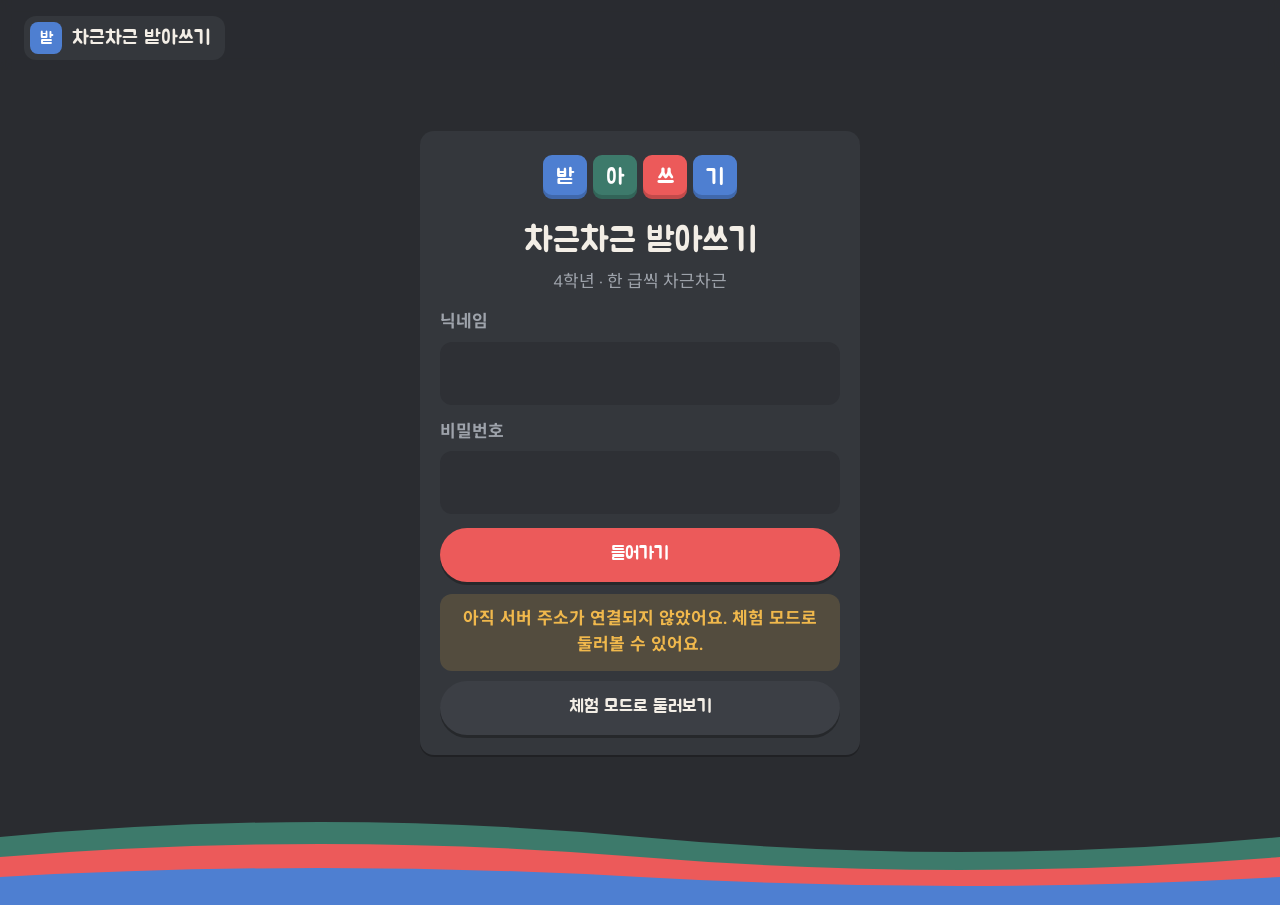
==== index.html @ 878aeb7f "Add files via upload" ====
<!doctype html>
<html lang="ko">
<head>
<meta charset="utf-8">
<meta name="viewport" content="width=device-width, initial-scale=1, viewport-fit=cover">
<meta name="theme-color" content="#2a2c30">
<title>차근차근 받아쓰기</title>
<link rel="preconnect" href="https://fonts.googleapis.com">
<link rel="preconnect" href="https://fonts.gstatic.com" crossorigin>
<link href="https://fonts.googleapis.com/css2?family=Jua&family=Nunito:wght@600;700;800&family=Noto+Sans+KR:wght@400;700;800&display=swap" rel="stylesheet">
<link rel="stylesheet" href="css/style.css">
</head>
<body>
<header class="topbar">
  <div class="brand" id="brand"><span class="seal">받</span>차근차근 받아쓰기</div>
  <div class="spacer"></div>
  <div class="me" id="me"></div>
</header>
<div class="waves" aria-hidden="true"><svg class="w1" viewBox="0 0 2400 120" preserveAspectRatio="none" aria-hidden="true"><path fill="#3d7a6b" d="M0 52 Q 300 22 600 52 T 1200 52 Q 1500 22 1800 52 T 2400 52 V120 H0 Z"/></svg><svg class="w2" viewBox="0 0 2400 120" preserveAspectRatio="none" aria-hidden="true"><path fill="#ec5a5a" d="M0 72 Q 300 46 600 72 T 1200 72 Q 1500 46 1800 72 T 2400 72 V120 H0 Z"/></svg><svg class="w3" viewBox="0 0 2400 120" preserveAspectRatio="none" aria-hidden="true"><path fill="#4e7fd1" d="M0 92 Q 300 74 600 92 T 1200 92 Q 1500 74 1800 92 T 2400 92 V120 H0 Z"/></svg></div>
<main id="main"><div class="spinner"></div></main>
<script>document.write('<script src="config.js?v=' + Date.now() + '"><\/script>');</script>
<script src="data/sentences.js"></script>
<script src="js/hangul.js"></script>
<script src="js/api.js"></script>
<script src="js/student.js"></script>
</body>
</html>
---- css/style.css ----
/* 차근차근 받아쓰기 — 어두운 퍼즐판 + 빨강·초록·파랑 타일 */
:root{
  --bg:#2a2c30; --bg2:#232428; --card:#34373c; --card2:#3c3f45; --cell:#2e3035; --cell-line:#44474e;
  --ink:#f3eee6; --muted:#9ea3ab; --line:#464950;
  --red:#ec5a5a; --green:#3d7a6b; --blue:#4e7fd1; --yellow:#f0b84c; --purple:#9a7fe0; --teal:#3fa6a0; --gray:#8b9098;
  --seal:var(--red); --seal-ink:#fff; --indigo:var(--blue); --indigo-soft:rgba(78,127,209,.18);
  --ok:#5fc39a; --ok-soft:rgba(61,122,107,.35); --bad:#ff7b7b; --bad-soft:rgba(236,90,90,.18); --warn:#f0b84c; --warn-soft:rgba(240,184,76,.16);
  --paper2:#2e3035;
  --t-sound:var(--red); --t-batchim:var(--blue); --t-vowel:var(--purple); --t-space:#57b08f; --t-punct:var(--gray); --t-word:var(--yellow); --t-change:var(--teal);
  --radius:14px;
  --shadow:0 2px 0 rgba(0,0,0,.25);
}
*{box-sizing:border-box;-webkit-tap-highlight-color:transparent}
html{background:var(--bg2)}
body{margin:0;color:var(--ink);font-family:"Nunito","Noto Sans KR","Apple SD Gothic Neo","Malgun Gothic",sans-serif;font-size:17px;line-height:1.55;-webkit-text-size-adjust:100%;
  background:var(--bg);min-height:100vh;position:relative;overflow-x:hidden}
/* 아래 물결 */
.waves{position:absolute;left:0;right:0;bottom:0;height:120px;pointer-events:none;z-index:0;overflow:hidden}
.waves svg{position:absolute;bottom:0;left:0;width:200%;height:100%}
.waves .w1{animation:drift 18s linear infinite}
.waves .w2{animation:drift 26s linear infinite reverse}
.waves .w3{animation:drift 34s linear infinite}
@keyframes drift{from{transform:translateX(0)}to{transform:translateX(-50%)}}
@media (prefers-reduced-motion:reduce){.waves svg{animation:none!important}}
h1,h2,h3,.brand,.jua{font-family:"Jua","Nunito","Noto Sans KR",sans-serif;font-weight:400;letter-spacing:0}
button{font:inherit;cursor:pointer;touch-action:manipulation;color:inherit}
input,textarea,select{font:inherit}
.hidden{display:none!important}
a{color:var(--ink)}

/* 상단 */
.topbar{position:sticky;top:0;z-index:20;display:flex;align-items:center;gap:12px;padding:16px 24px 10px;background:rgba(42,44,48,.94);backdrop-filter:blur(6px)}
.brand{font-size:1.25rem;display:flex;align-items:center;gap:10px;cursor:pointer;background:var(--card);border-radius:12px;padding:6px 14px 6px 6px}
.seal{display:inline-grid;place-items:center;width:32px;height:32px;border-radius:8px;background:var(--blue);color:#fff;font-size:1rem;font-family:"Jua",sans-serif}
.topbar .spacer{flex:1}
.me{display:flex;align-items:center;gap:8px;font-size:.95rem;flex-wrap:wrap;justify-content:flex-end}
.rank{display:inline-flex;align-items:center;gap:8px;background:var(--card);border-radius:12px;padding:6px 12px 6px 6px;font-weight:700}
.rank .dot{width:26px;height:26px;border-radius:7px;display:grid;place-items:center;background:var(--green);color:#fff;font-size:.8rem;font-family:"Jua",sans-serif}
.pts{font-variant-numeric:tabular-nums;color:#fff;font-family:"Jua",sans-serif;font-size:1.1rem;background:var(--red);border-radius:10px;padding:4px 10px}
.linkbtn{background:var(--card);border:0;color:var(--muted);padding:8px 12px;border-radius:10px;text-decoration:none;font-size:.9rem}
.pending{font-size:.8rem;color:var(--bg);background:var(--yellow);border-radius:8px;padding:3px 10px;font-weight:700}

main{position:relative;z-index:1;max-width:1040px;margin:0 auto;padding:16px 24px 150px}
.screen-title{display:flex;align-items:center;gap:12px;margin:4px 0 16px}
.screen-title h1{margin:0;font-size:1.7rem}
.back{background:var(--card);border:0;border-radius:12px;min-width:48px;height:48px;font-size:1.2rem;color:var(--ink)}
.sub{color:var(--muted);margin:-8px 0 16px}

/* 카드 */
.card{background:var(--card);border-radius:var(--radius);padding:20px;box-shadow:var(--shadow)}
.grid{display:grid;gap:14px}
.g2{grid-template-columns:repeat(2,minmax(0,1fr))}
.g3{grid-template-columns:repeat(3,minmax(0,1fr))}
.g4{grid-template-columns:repeat(4,minmax(0,1fr))}
@media (max-width:820px){.g4{grid-template-columns:repeat(2,minmax(0,1fr))}.g3{grid-template-columns:repeat(2,minmax(0,1fr))}}
@media (max-width:520px){.g2,.g3,.g4{grid-template-columns:1fr}}

/* 버튼 — 알약 모양 */
.btn{border:0;border-radius:999px;padding:12px 26px;min-height:54px;font-size:1.12rem;font-family:"Jua",sans-serif;background:var(--red);color:#fff;box-shadow:0 3px 0 rgba(0,0,0,.28)}
.btn:active{transform:translateY(2px);box-shadow:0 1px 0 rgba(0,0,0,.28)}
.btn.indigo{background:var(--blue)}
.btn.ghost{background:var(--card2);color:var(--ink)}
.btn.small{min-height:42px;padding:6px 16px;font-size:1rem}
.btn:disabled{opacity:.4}
.row{display:flex;gap:10px;flex-wrap:wrap;align-items:center}
.row.end{justify-content:flex-end}
.row.center{justify-content:center}

/* 로그인 */
.login{max-width:440px;margin:5vh auto 0;text-align:center}
.logo-tiles{display:grid;grid-template-columns:repeat(3,44px);gap:6px;justify-content:center;margin:4px auto 16px}
.logo-tiles i{width:44px;height:44px;border-radius:9px;display:grid;place-items:center;font-style:normal;font-family:"Jua",sans-serif;font-size:1.4rem;color:#fff;box-shadow:inset 0 -4px 0 rgba(0,0,0,.18)}
.logo-tiles i.x{background:var(--cell);color:#8fb0ea;box-shadow:none}
.login h1{font-size:2.1rem;margin:0 0 2px}
.field{display:block;text-align:left;margin:14px 0}
.field span{display:block;font-weight:700;margin-bottom:6px;color:var(--muted)}
.field input,.textin{width:100%;padding:14px 16px;font-size:1.25rem;border:2px solid transparent;border-radius:12px;background:var(--cell);color:var(--ink)}
.field input:focus,.textin:focus{outline:none;border-color:var(--blue)}
.textin::placeholder,.field input::placeholder{color:#6f747c}
.msg{margin-top:12px;padding:12px 14px;border-radius:12px;font-weight:700}
.msg.bad{background:var(--bad-soft);color:var(--bad)}
.msg.ok{background:var(--ok-soft);color:var(--ok)}
.msg.warn{background:var(--warn-soft);color:var(--warn)}

/* 홈 */
.hello{display:flex;gap:18px;align-items:center;flex-wrap:wrap}
.rankbig{width:76px;height:76px;border-radius:14px;background:var(--green);color:#fff;display:grid;place-items:center;font-family:"Jua",sans-serif;font-size:1.25rem;text-align:center;line-height:1.15;padding:6px;box-shadow:inset 0 -5px 0 rgba(0,0,0,.18)}
.progress{height:14px;background:var(--cell);border-radius:999px;overflow:hidden;margin-top:10px}
.progress>i{display:block;height:100%;background:linear-gradient(90deg,var(--blue),var(--green),var(--red));border-radius:999px}
.tabs{display:inline-flex;background:var(--card);border-radius:12px;padding:4px;gap:4px;margin:18px 0 12px;flex-wrap:wrap}
.tabs button{border:0;background:transparent;border-radius:9px;padding:10px 18px;font-family:"Jua",sans-serif;font-size:1.05rem;color:var(--muted);min-height:46px}
.tabs button.on{background:var(--blue);color:#fff}
.lvcard{text-align:left;border:0;background:var(--card);border-radius:var(--radius);padding:16px;box-shadow:var(--shadow);min-height:124px;display:flex;flex-direction:column;gap:6px;position:relative;color:var(--ink)}
.lvcard:active{transform:translateY(2px)}
.lvcard .nm{font-family:"Jua",sans-serif;font-size:1.45rem}
.lvcard .stamps{display:flex;gap:5px;margin-top:auto}
.stamp{width:22px;height:22px;border-radius:6px;background:var(--cell);border:1px solid var(--cell-line);display:block}
.stamp.on{border-color:transparent}
.stamp.on:nth-child(3n+1){background:var(--blue)} .stamp.on:nth-child(3n+2){background:var(--green)} .stamp.on:nth-child(3n){background:var(--red)}
.lvcard .best{position:absolute;right:14px;top:14px;font-size:.85rem;color:var(--muted)}
.lvcard .best b{color:#fff;background:var(--red);border-radius:7px;padding:1px 7px;font-family:"Jua",sans-serif;font-weight:400;font-size:1rem}
.side{display:flex;flex-direction:column;align-items:flex-start;gap:4px;text-align:left;border:0;background:var(--card);border-radius:var(--radius);padding:16px;box-shadow:var(--shadow);color:var(--ink)}
.side .ic{width:40px;height:40px;border-radius:10px;display:grid;place-items:center;font-size:1.2rem}
.side:nth-child(3n+1) .ic{background:var(--red)} .side:nth-child(3n+2) .ic{background:var(--green)} .side:nth-child(3n) .ic{background:var(--blue)}
.side b{font-size:1.15rem;font-family:"Jua",sans-serif;font-weight:400}
.side small{color:var(--muted)}

/* 급수 화면 */
.acts .act{display:flex;gap:14px;align-items:center;text-align:left;border:0;background:var(--card);border-radius:var(--radius);padding:14px 16px;box-shadow:var(--shadow);min-height:86px;color:var(--ink)}
.act .n{flex:none;width:48px;height:48px;border-radius:10px;background:var(--cell);border:1px solid var(--cell-line);color:var(--muted);display:grid;place-items:center;font-family:"Jua",sans-serif;font-size:1.4rem}
.act.done .n{border-color:transparent;color:#fff}
.acts .act:nth-child(3n+1).done .n{background:var(--blue)} .acts .act:nth-child(3n+2).done .n{background:var(--green)} .acts .act:nth-child(3n).done .n{background:var(--red)}
.act .t{font-family:"Jua",sans-serif;font-size:1.2rem}
.act .d{color:var(--muted);font-size:.9rem}
.act.test{box-shadow:inset 0 0 0 2px var(--red)}
.slist{margin:0;padding:0;list-style:none}
.slist li{display:flex;gap:10px;align-items:center;padding:9px 2px;border-bottom:1px solid var(--line)}
.slist li:last-child{border-bottom:0}
.slist .no{flex:none;width:30px;height:30px;border-radius:8px;background:var(--cell);display:grid;place-items:center;color:var(--muted);font-family:"Jua",sans-serif}
.slist .tx{flex:1;font-size:1.08rem}
.play{border:0;background:var(--blue);color:#fff;border-radius:999px;min-width:48px;height:44px;font-size:1.05rem;padding:0 14px;font-weight:800}

/* 활동 공통 */
.stage{max-width:880px;margin:0 auto}
.stepbar{display:flex;align-items:center;gap:12px;margin-bottom:14px}
.stepbar .bar{flex:1;height:12px;background:var(--card);border-radius:999px;overflow:hidden}
.stepbar .bar i{display:block;height:100%;background:var(--blue);border-radius:999px}
.stepbar .cnt{font-variant-numeric:tabular-nums;font-family:"Jua",sans-serif;font-size:1.1rem;background:var(--card);border-radius:10px;padding:4px 12px}
.q{font-size:1.02rem;color:var(--muted);margin:0 0 10px;font-weight:700}
.sentence{font-size:2rem;line-height:1.95;font-weight:800;word-break:keep-all;letter-spacing:.02em;margin:6px 0}
.sentence.mid{font-size:1.7rem}
.soundline{font-size:1.2rem;color:var(--t-sound);margin-top:-4px;font-weight:700}
.soundline::before{content:'소리 ▸ ';color:var(--muted);font-size:.95rem}
.hl{border-radius:8px;padding:0 4px;cursor:pointer;border-bottom:4px solid;background:rgba(255,255,255,.06)}
.hl.on{background:rgba(255,255,255,.18)}
.ty-sound{border-color:var(--t-sound)} .ty-batchim{border-color:var(--t-batchim)} .ty-vowel{border-color:var(--t-vowel)}
.ty-space{border-color:var(--t-space)} .ty-punct{border-color:var(--t-punct)} .ty-word{border-color:var(--t-word)} .ty-change{border-color:var(--t-change)}
.chip{display:inline-flex;align-items:center;gap:6px;font-size:.85rem;font-weight:800;border-radius:8px;padding:3px 10px;background:var(--cell);color:var(--ink)}
.chip::before{content:'';width:10px;height:10px;border-radius:3px;background:currentColor}
.chip.ty-sound{color:var(--t-sound)} .chip.ty-batchim{color:var(--t-batchim)} .chip.ty-vowel{color:var(--t-vowel)} .chip.ty-space{color:var(--t-space)}
.chip.ty-punct{color:var(--t-punct)} .chip.ty-word{color:var(--t-word)} .chip.ty-change{color:var(--t-change)}
.tip{background:var(--cell);border-radius:12px;padding:14px 16px;margin-top:12px}
.tip .tg{font-size:1.4rem;font-family:"Jua",sans-serif}
.tip .snd{color:var(--t-sound);font-weight:800}
.tip .wr{color:var(--bad);text-decoration:line-through;margin-right:8px}
.toggle{display:inline-flex;align-items:center;gap:8px;font-weight:700;color:var(--muted);user-select:none}
.toggle input{width:22px;height:22px;accent-color:var(--blue)}

/* 쓰기 칸 — 퍼즐판 */
.write{margin-top:14px}
.grid10{display:flex;flex-wrap:wrap;gap:4px;margin:10px 0 4px;max-width:100%}
.gcell{width:40px;height:42px;border-radius:7px;background:var(--cell);border:1px solid var(--cell-line);display:grid;place-items:center;font-size:1.3rem;font-weight:800}
.gcell:not(:empty){background:var(--blue);border-color:var(--blue);color:#fff}
.gcell.p:not(:empty){background:var(--green);border-color:var(--green)}
.hidden-sentence{filter:blur(10px);user-select:none;pointer-events:none;opacity:.7}
.fb{margin-top:14px;border-radius:12px;padding:14px 16px}
.fb.ok{background:var(--ok-soft);color:#d9f4e8}
.fb.bad{background:var(--bad-soft);color:#ffe1e1}
.fb h3{margin:0 0 6px;font-size:1.35rem}
.fb.ok h3{color:var(--ok)} .fb.bad h3{color:var(--bad)}
.fb ul{margin:6px 0 0;padding-left:1.2em}
.fb li{margin:4px 0}
.answerline{font-size:1.5rem;margin:6px 0 8px;letter-spacing:.03em;font-weight:800}
.answerline .bad{color:#fff;background:var(--red);border-radius:6px;padding:0 3px}
.answerline .need{position:relative}
.answerline .need::before{content:'∨';position:absolute;left:-.55em;top:-.95em;color:var(--yellow);font-weight:900}
.answerline .extra{position:relative}
.answerline .extra::before{content:'✕';position:absolute;left:-.6em;top:-.95em;color:var(--yellow);font-size:.8em}
.correctline{font-size:1.3rem;color:var(--ok);font-weight:800}

/* 고르기 — 색 타일 */
.blank{display:inline-block;min-width:4.5em;border-bottom:4px solid var(--blue);text-align:center;color:#8fb0ea;margin:0 2px}
.opts{display:grid;grid-template-columns:repeat(2,minmax(0,1fr));gap:12px;margin-top:16px}
.opt{border:0;background:var(--cell);border-radius:12px;min-height:74px;font-size:1.5rem;font-weight:800;padding:10px;color:var(--ink);box-shadow:inset 0 -4px 0 rgba(0,0,0,.2)}
.opt:not(:disabled):active{transform:translateY(2px)}
.opt.ok{background:var(--green);color:#fff}
.opt.bad{background:var(--red);color:#fff}
.opt:disabled{cursor:default}
.opt:disabled:not(.ok):not(.bad){opacity:.45}
@media (max-width:520px){.opts{grid-template-columns:1fr}}

/* 띄어쓰기 — 글자 타일과 ∨ */
.tiles{display:flex;flex-wrap:wrap;align-items:center;row-gap:16px;margin:18px 0 6px;font-size:1.9rem;font-weight:800}
.tile{display:inline-grid;place-items:center;width:1.5em;height:1.6em;background:var(--green);color:#fff;border-radius:9px;box-shadow:inset 0 -4px 0 rgba(0,0,0,.18)}
.gap{width:30px;height:1.6em;border:0;background:transparent;position:relative;padding:0;margin:0 1px}
.gap::after{content:'';position:absolute;left:50%;top:22%;bottom:22%;width:3px;border-radius:2px;background:var(--cell-line);transform:translateX(-50%)}
.gap.on::after,.gap.miss::after,.gap.optok::after{display:none}
.gap.on::before,.gap.miss::before,.gap.optok::before{content:'∨';position:absolute;inset:0;display:grid;place-items:center;font-size:1.4rem;font-weight:900}
.gap.on::before{color:#8fb0ea}
.gap.miss::before{color:var(--yellow)}
.gap.wrong::before{content:'✕';color:var(--red)}
.gap.optok::before{color:var(--t-space);opacity:.55}

/* 틀린 곳 찾기 */
.words{display:flex;flex-wrap:wrap;gap:10px;margin:16px 0}
.word{border:0;background:var(--cell);border-radius:12px;padding:10px 16px;font-size:1.7rem;font-weight:800;min-height:64px;color:var(--ink);box-shadow:inset 0 -4px 0 rgba(0,0,0,.2)}
.word.sel{background:var(--blue);color:#fff}
.word.hit{background:var(--green);color:#fff}
.word.miss{background:var(--red);color:#fff}
.word.false{background:var(--cell);opacity:.55;text-decoration:line-through;box-shadow:inset 0 0 0 2px var(--red)}

/* 소리 → 글자 */
.snd{color:var(--t-sound)}
.sndbox{display:inline-block;background:var(--red);border-radius:10px;padding:0 10px;color:#fff}

/* 시험 — 하트 */
.listen{display:flex;gap:12px;flex-wrap:wrap;margin:10px 0 4px}
.listen .btn{min-width:150px}
.plays{display:flex;gap:6px;align-items:center}
.heart{width:30px;height:28px;display:inline-block;background:var(--red);
  -webkit-mask:url("data:image/svg+xml,%3Csvg xmlns='http://www.w3.org/2000/svg' viewBox='0 0 24 22'%3E%3Cpath d='M12 21.5 10.3 20C4.2 14.5 0 10.8 0 6.3 0 2.7 2.8 0 6.4 0c2 0 4 .9 5.6 2.4C13.6.9 15.6 0 17.6 0 21.2 0 24 2.7 24 6.3c0 4.5-4.2 8.2-10.3 13.7Z'/%3E%3C/svg%3E") center/contain no-repeat;
  mask:url("data:image/svg+xml,%3Csvg xmlns='http://www.w3.org/2000/svg' viewBox='0 0 24 22'%3E%3Cpath d='M12 21.5 10.3 20C4.2 14.5 0 10.8 0 6.3 0 2.7 2.8 0 6.4 0c2 0 4 .9 5.6 2.4C13.6.9 15.6 0 17.6 0 21.2 0 24 2.7 24 6.3c0 4.5-4.2 8.2-10.3 13.7Z'/%3E%3C/svg%3E") center/contain no-repeat;
  transition:background .25s,transform .25s}
.heart.off{background:var(--cell-line);transform:scale(.8)}
.testnum{font-family:"Jua",sans-serif;font-size:1.6rem;background:var(--card2);border-radius:10px;padding:2px 14px}
.scoreball{margin:4px auto 14px;display:grid;width:max-content;place-items:center;font-family:"Jua",sans-serif;font-size:2.8rem;color:#fff;background:var(--blue);border-radius:18px;padding:12px 30px;box-shadow:inset 0 -6px 0 rgba(0,0,0,.2)}
.reslist{list-style:none;margin:0;padding:0}
.reslist li{border-bottom:1px solid var(--line);padding:12px 2px}
.reslist .mark{font-family:"Jua",sans-serif;margin-right:8px;display:inline-grid;place-items:center;min-width:48px;height:30px;border-radius:8px;color:#fff;font-size:1rem}
.reslist .mark.o{background:var(--green)} .reslist .mark.x{background:var(--red)}

/* 결과 — Complete! 말풍선 */
.result{text-align:center}
.result h1{display:inline-block;background:#f5f1ea;color:#2a2c30;border-radius:30px;padding:10px 30px;font-size:2rem;margin:10px 0 12px!important;box-shadow:0 6px 0 rgba(0,0,0,.28);position:relative}
.result h1::before{content:'';position:absolute;left:-12px;top:50%;width:28px;height:28px;border-radius:50%;background:var(--red);transform:translateY(-50%)}
.result h1::after{content:'';position:absolute;right:-14px;bottom:-6px;width:34px;height:34px;border-radius:50%;background:var(--blue)}
.result .gain{font-size:1.5rem;font-family:"Jua",sans-serif;color:var(--ok)}

/* 모달 */
.modal{position:fixed;inset:0;background:rgba(10,10,12,.6);display:grid;place-items:center;z-index:50;padding:16px}
.modal .box{background:var(--card);border-radius:22px;padding:28px;max-width:420px;width:100%;text-align:center;box-shadow:0 20px 50px rgba(0,0,0,.45)}
.modal .rankbig{margin:0 auto 14px;width:110px;height:110px;font-size:1.7rem;animation:pop .5s ease}
.modal .rankbig.down{background:var(--gray)}
@keyframes pop{0%{transform:scale(.4) rotate(-20deg)}70%{transform:scale(1.1) rotate(4deg)}100%{transform:scale(1)}}

/* 통계 */
.bars{display:flex;flex-direction:column;gap:10px}
.barrow{display:grid;grid-template-columns:130px 1fr 110px;gap:10px;align-items:center}
.barrow .track{height:18px;background:var(--cell);border-radius:6px;overflow:hidden}
.barrow .track i{display:block;height:100%;border-radius:6px;background:var(--green)}
.barrow .track i.mid{background:var(--yellow)} .barrow .track i.low{background:var(--red)}
.barrow .v{font-variant-numeric:tabular-nums;color:var(--muted);font-size:.92rem;text-align:right}
@media (max-width:520px){.barrow{grid-template-columns:96px 1fr 70px}}
table.t{width:100%;border-collapse:collapse;font-size:.95rem}
table.t th,table.t td{border-bottom:1px solid var(--line);padding:9px 6px;text-align:left;vertical-align:middle}
table.t th{color:var(--muted);font-weight:800;background:var(--cell)}
table.t td.num,table.t th.num{text-align:right;font-variant-numeric:tabular-nums}
.tablewrap{overflow-x:auto}
.empty{color:var(--muted);text-align:center;padding:30px 10px}
.toast{position:fixed;left:50%;bottom:28px;transform:translateX(-50%);background:#f5f1ea;color:#2a2c30;padding:12px 22px;border-radius:999px;z-index:60;font-weight:800;max-width:90vw;box-shadow:0 6px 0 rgba(0,0,0,.25)}
.spinner{width:44px;height:44px;margin:40px auto;display:grid;grid-template-columns:1fr 1fr;gap:4px}
.spinner::before,.spinner::after{content:'';border-radius:5px;animation:blink 1s infinite}
.spinner::before{background:var(--blue)} .spinner::after{background:var(--red);animation-delay:.5s}
@keyframes blink{0%,100%{opacity:1}50%{opacity:.25}}
.spc{color:var(--t-space);font-size:.7em;margin:0 3px;vertical-align:.3em;font-weight:900}
.muted{color:var(--muted)}
input[type=number],td input{font:inherit;padding:6px 8px;border:1px solid var(--line);border-radius:8px;background:var(--cell);color:var(--ink);text-align:right}
td input:not([type=number]){text-align:left}
select.textin{background:var(--cell);color:var(--ink)}
textarea.textin{resize:vertical;font-family:inherit}
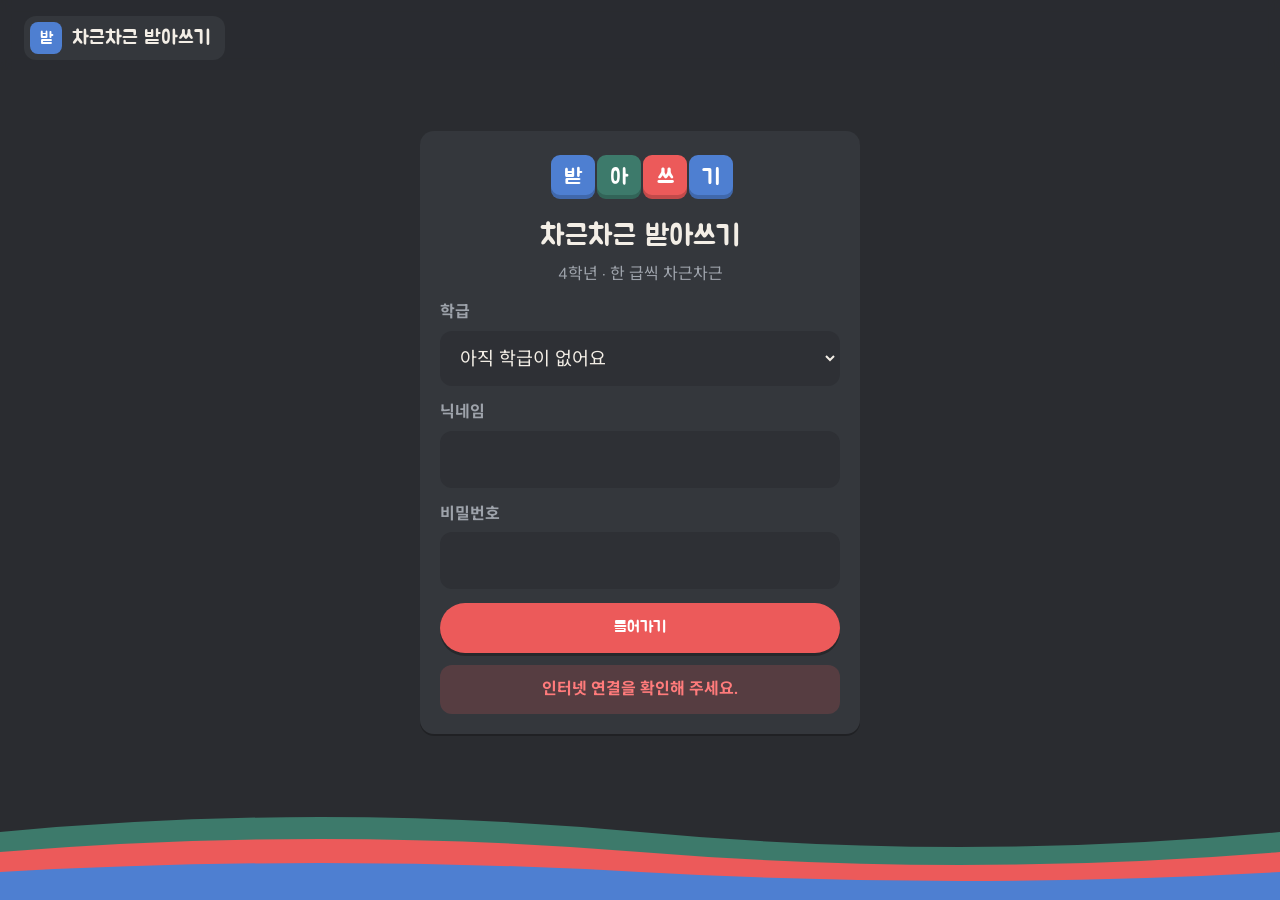
==== commit 7348fe69: "Add files via upload" ====
--- a/index.html
+++ b/index.html
@@ -12,7 +12,7 @@
 </head>
 <body>
 <header class="topbar">
-  <div class="brand" id="brand"><span class="seal">받</span>차근차근 받아쓰기</div>
+  <div class="brand" id="brand"><span class="seal">받</span><span class="txt">차근차근 받아쓰기</span></div>
   <div class="spacer"></div>
   <div class="me" id="me"></div>
 </header>
--- a/css/style.css
+++ b/css/style.css
@@ -12,7 +12,7 @@
 }
 *{box-sizing:border-box;-webkit-tap-highlight-color:transparent}
 html{background:var(--bg2)}
-body{margin:0;color:var(--ink);font-family:"Nunito","Noto Sans KR","Apple SD Gothic Neo","Malgun Gothic",sans-serif;font-size:17px;line-height:1.55;-webkit-text-size-adjust:100%;
+body{margin:0;color:var(--ink);font-family:"Nunito","Noto Sans KR","Apple SD Gothic Neo","Malgun Gothic",sans-serif;font-size:16px;line-height:1.55;-webkit-text-size-adjust:100%;
   background:var(--bg);min-height:100vh;position:relative;overflow-x:hidden}
 /* 아래 물결 */
 .waves{position:absolute;left:0;right:0;bottom:0;height:120px;pointer-events:none;z-index:0;overflow:hidden}
@@ -42,7 +42,7 @@
 
 main{position:relative;z-index:1;max-width:1040px;margin:0 auto;padding:16px 24px 150px}
 .screen-title{display:flex;align-items:center;gap:12px;margin:4px 0 16px}
-.screen-title h1{margin:0;font-size:1.7rem}
+.screen-title h1{margin:0;font-size:1.4rem}
 .back{background:var(--card);border:0;border-radius:12px;min-width:48px;height:48px;font-size:1.2rem;color:var(--ink)}
 .sub{color:var(--muted);margin:-8px 0 16px}
 
@@ -56,7 +56,7 @@
 @media (max-width:520px){.g2,.g3,.g4{grid-template-columns:1fr}}
 
 /* 버튼 — 알약 모양 */
-.btn{border:0;border-radius:999px;padding:12px 26px;min-height:54px;font-size:1.12rem;font-family:"Jua",sans-serif;background:var(--red);color:#fff;box-shadow:0 3px 0 rgba(0,0,0,.28)}
+.btn{border:0;border-radius:999px;padding:10px 22px;min-height:50px;font-size:1.02rem;white-space:nowrap;font-family:"Jua",sans-serif;background:var(--red);color:#fff;box-shadow:0 3px 0 rgba(0,0,0,.28)}
 .btn:active{transform:translateY(2px);box-shadow:0 1px 0 rgba(0,0,0,.28)}
 .btn.indigo{background:var(--blue)}
 .btn.ghost{background:var(--card2);color:var(--ink)}
@@ -71,10 +71,10 @@
 .logo-tiles{display:grid;grid-template-columns:repeat(3,44px);gap:6px;justify-content:center;margin:4px auto 16px}
 .logo-tiles i{width:44px;height:44px;border-radius:9px;display:grid;place-items:center;font-style:normal;font-family:"Jua",sans-serif;font-size:1.4rem;color:#fff;box-shadow:inset 0 -4px 0 rgba(0,0,0,.18)}
 .logo-tiles i.x{background:var(--cell);color:#8fb0ea;box-shadow:none}
-.login h1{font-size:2.1rem;margin:0 0 2px}
+.login h1{font-size:1.8rem;margin:0 0 2px}
 .field{display:block;text-align:left;margin:14px 0}
 .field span{display:block;font-weight:700;margin-bottom:6px;color:var(--muted)}
-.field input,.textin{width:100%;padding:14px 16px;font-size:1.25rem;border:2px solid transparent;border-radius:12px;background:var(--cell);color:var(--ink)}
+.field input,.textin{width:100%;padding:12px 14px;font-size:1.15rem;border:2px solid transparent;border-radius:12px;background:var(--cell);color:var(--ink)}
 .field input:focus,.textin:focus{outline:none;border-color:var(--blue)}
 .textin::placeholder,.field input::placeholder{color:#6f747c}
 .msg{margin-top:12px;padding:12px 14px;border-radius:12px;font-weight:700}
@@ -88,11 +88,11 @@
 .progress{height:14px;background:var(--cell);border-radius:999px;overflow:hidden;margin-top:10px}
 .progress>i{display:block;height:100%;background:linear-gradient(90deg,var(--blue),var(--green),var(--red));border-radius:999px}
 .tabs{display:inline-flex;background:var(--card);border-radius:12px;padding:4px;gap:4px;margin:18px 0 12px;flex-wrap:wrap}
-.tabs button{border:0;background:transparent;border-radius:9px;padding:10px 18px;font-family:"Jua",sans-serif;font-size:1.05rem;color:var(--muted);min-height:46px}
+.tabs button{border:0;background:transparent;border-radius:9px;padding:8px 14px;font-family:"Jua",sans-serif;font-size:.98rem;color:var(--muted);min-height:42px;white-space:nowrap}
 .tabs button.on{background:var(--blue);color:#fff}
 .lvcard{text-align:left;border:0;background:var(--card);border-radius:var(--radius);padding:16px;box-shadow:var(--shadow);min-height:124px;display:flex;flex-direction:column;gap:6px;position:relative;color:var(--ink)}
 .lvcard:active{transform:translateY(2px)}
-.lvcard .nm{font-family:"Jua",sans-serif;font-size:1.45rem}
+.lvcard .nm{font-family:"Jua",sans-serif;font-size:1.25rem}
 .lvcard .stamps{display:flex;gap:5px;margin-top:auto}
 .stamp{width:22px;height:22px;border-radius:6px;background:var(--cell);border:1px solid var(--cell-line);display:block}
 .stamp.on{border-color:transparent}
@@ -110,7 +110,7 @@
 .act .n{flex:none;width:48px;height:48px;border-radius:10px;background:var(--cell);border:1px solid var(--cell-line);color:var(--muted);display:grid;place-items:center;font-family:"Jua",sans-serif;font-size:1.4rem}
 .act.done .n{border-color:transparent;color:#fff}
 .acts .act:nth-child(3n+1).done .n{background:var(--blue)} .acts .act:nth-child(3n+2).done .n{background:var(--green)} .acts .act:nth-child(3n).done .n{background:var(--red)}
-.act .t{font-family:"Jua",sans-serif;font-size:1.2rem}
+.act .t{font-family:"Jua",sans-serif;font-size:1.05rem}
 .act .d{color:var(--muted);font-size:.9rem}
 .act.test{box-shadow:inset 0 0 0 2px var(--red)}
 .slist{margin:0;padding:0;list-style:none}
@@ -118,7 +118,7 @@
 .slist li:last-child{border-bottom:0}
 .slist .no{flex:none;width:30px;height:30px;border-radius:8px;background:var(--cell);display:grid;place-items:center;color:var(--muted);font-family:"Jua",sans-serif}
 .slist .tx{flex:1;font-size:1.08rem}
-.play{border:0;background:var(--blue);color:#fff;border-radius:999px;min-width:48px;height:44px;font-size:1.05rem;padding:0 14px;font-weight:800}
+.play{border:0;background:var(--blue);color:#fff;border-radius:999px;min-width:44px;height:40px;font-size:.95rem;padding:0 12px;font-weight:800;white-space:nowrap;flex:none}
 
 /* 활동 공통 */
 .stage{max-width:880px;margin:0 auto}
@@ -127,8 +127,8 @@
 .stepbar .bar i{display:block;height:100%;background:var(--blue);border-radius:999px}
 .stepbar .cnt{font-variant-numeric:tabular-nums;font-family:"Jua",sans-serif;font-size:1.1rem;background:var(--card);border-radius:10px;padding:4px 12px}
 .q{font-size:1.02rem;color:var(--muted);margin:0 0 10px;font-weight:700}
-.sentence{font-size:2rem;line-height:1.95;font-weight:800;word-break:keep-all;letter-spacing:.02em;margin:6px 0}
-.sentence.mid{font-size:1.7rem}
+.sentence{font-size:1.75rem;line-height:1.9;font-weight:800;word-break:keep-all;letter-spacing:.02em;margin:6px 0}
+.sentence.mid{font-size:1.5rem}
 .soundline{font-size:1.2rem;color:var(--t-sound);margin-top:-4px;font-weight:700}
 .soundline::before{content:'소리 ▸ ';color:var(--muted);font-size:.95rem}
 .hl{border-radius:8px;padding:0 4px;cursor:pointer;border-bottom:4px solid;background:rgba(255,255,255,.06)}
@@ -149,7 +149,7 @@
 /* 쓰기 칸 — 퍼즐판 */
 .write{margin-top:14px}
 .grid10{display:flex;flex-wrap:wrap;gap:4px;margin:10px 0 4px;max-width:100%}
-.gcell{width:40px;height:42px;border-radius:7px;background:var(--cell);border:1px solid var(--cell-line);display:grid;place-items:center;font-size:1.3rem;font-weight:800}
+.gcell{width:34px;height:36px;border-radius:6px;background:var(--cell);border:1px solid var(--cell-line);display:grid;place-items:center;font-size:1.1rem;font-weight:800}
 .gcell:not(:empty){background:var(--blue);border-color:var(--blue);color:#fff}
 .gcell.p:not(:empty){background:var(--green);border-color:var(--green)}
 .hidden-sentence{filter:blur(10px);user-select:none;pointer-events:none;opacity:.7}
@@ -171,7 +171,7 @@
 /* 고르기 — 색 타일 */
 .blank{display:inline-block;min-width:4.5em;border-bottom:4px solid var(--blue);text-align:center;color:#8fb0ea;margin:0 2px}
 .opts{display:grid;grid-template-columns:repeat(2,minmax(0,1fr));gap:12px;margin-top:16px}
-.opt{border:0;background:var(--cell);border-radius:12px;min-height:74px;font-size:1.5rem;font-weight:800;padding:10px;color:var(--ink);box-shadow:inset 0 -4px 0 rgba(0,0,0,.2)}
+.opt{border:0;background:var(--cell);border-radius:12px;min-height:62px;font-size:1.3rem;font-weight:800;padding:10px;color:var(--ink);box-shadow:inset 0 -4px 0 rgba(0,0,0,.2)}
 .opt:not(:disabled):active{transform:translateY(2px)}
 .opt.ok{background:var(--green);color:#fff}
 .opt.bad{background:var(--red);color:#fff}
@@ -180,7 +180,7 @@
 @media (max-width:520px){.opts{grid-template-columns:1fr}}
 
 /* 띄어쓰기 — 글자 타일과 ∨ */
-.tiles{display:flex;flex-wrap:wrap;align-items:center;row-gap:16px;margin:18px 0 6px;font-size:1.9rem;font-weight:800}
+.tiles{display:flex;flex-wrap:wrap;align-items:center;row-gap:14px;margin:16px 0 6px;font-size:1.6rem;font-weight:800}
 .tile{display:inline-grid;place-items:center;width:1.5em;height:1.6em;background:var(--green);color:#fff;border-radius:9px;box-shadow:inset 0 -4px 0 rgba(0,0,0,.18)}
 .gap{width:30px;height:1.6em;border:0;background:transparent;position:relative;padding:0;margin:0 1px}
 .gap::after{content:'';position:absolute;left:50%;top:22%;bottom:22%;width:3px;border-radius:2px;background:var(--cell-line);transform:translateX(-50%)}
@@ -193,7 +193,7 @@
 
 /* 틀린 곳 찾기 */
 .words{display:flex;flex-wrap:wrap;gap:10px;margin:16px 0}
-.word{border:0;background:var(--cell);border-radius:12px;padding:10px 16px;font-size:1.7rem;font-weight:800;min-height:64px;color:var(--ink);box-shadow:inset 0 -4px 0 rgba(0,0,0,.2)}
+.word{border:0;background:var(--cell);border-radius:12px;padding:8px 14px;font-size:1.4rem;font-weight:800;min-height:54px;color:var(--ink);box-shadow:inset 0 -4px 0 rgba(0,0,0,.2)}
 .word.sel{background:var(--blue);color:#fff}
 .word.hit{background:var(--green);color:#fff}
 .word.miss{background:var(--red);color:#fff}
@@ -258,3 +258,111 @@
 td input:not([type=number]){text-align:left}
 select.textin{background:var(--cell);color:var(--ink)}
 textarea.textin{resize:vertical;font-family:inherit}
+
+/* 교사: 학생 목록 편집 */
+.stulist{display:flex;flex-direction:column;gap:8px}
+.sturow{display:grid;grid-template-columns:60px minmax(0,1fr) minmax(0,1fr) auto auto;gap:8px;align-items:center;background:var(--cell);border-radius:10px;padding:8px}
+.sturow input{width:100%;font:inherit;font-size:1rem;padding:8px 10px;border:1px solid var(--line);border-radius:8px;background:var(--card);color:var(--ink)}
+.sturow input:focus{outline:none;border-color:var(--blue)}
+.sturow .sinfo{color:var(--muted);font-size:.85rem;white-space:nowrap}
+.sturow .sbtn{display:flex;gap:6px}
+@media (max-width:760px){
+  .sturow{grid-template-columns:52px minmax(0,1fr) minmax(0,1fr)}
+  .sturow .sinfo{grid-column:1 / 3}
+  .sturow .sbtn{grid-column:3;justify-content:flex-end}
+}
+
+/* ───────── 세로 화면 (폰·태블릿 세로) ───────── */
+@media (max-width:600px){
+  body{font-size:15px}
+  main{padding:10px 12px 130px}
+  .topbar{padding:10px 12px 8px;gap:8px}
+  .brand .txt{display:none}
+  .brand{padding:5px}
+  .me{gap:6px;font-size:.85rem}
+  .rank{padding:4px 8px 4px 4px}
+  .rank .dot{width:22px;height:22px}
+  .pts{font-size:.95rem;padding:3px 8px}
+  .linkbtn{padding:6px 8px;font-size:.82rem}
+  .card{padding:14px;border-radius:12px}
+  .grid{gap:10px}
+  .g4{grid-template-columns:repeat(2,minmax(0,1fr))}
+  .g3{grid-template-columns:repeat(3,minmax(0,1fr))}
+  .hello{gap:12px}
+  .rankbig{width:56px;height:56px;font-size:1rem;border-radius:12px}
+  .hello .big{font-size:1.1rem!important}
+  .side{padding:10px;gap:2px;align-items:center;text-align:center}
+  .side .ic{width:34px;height:34px;font-size:1rem}
+  .side b{font-size:.95rem}
+  .side small{display:none}
+  .tabs{margin:14px 0 10px}
+  .lvcard{min-height:92px;padding:12px;gap:4px}
+  .lvcard .nm{font-size:1.1rem}
+  .lvcard .pv{display:none}
+  .lvcard .best{right:10px;top:10px;font-size:.75rem}
+  .stamp{width:17px;height:17px;border-radius:5px}
+  .lvcard .stamps{gap:4px}
+  .acts .act{min-height:66px;padding:10px 12px;gap:10px}
+  .act .n{width:38px;height:38px;font-size:1.1rem}
+  .act .d{font-size:.8rem}
+  .slist .tx{font-size:.95rem}
+  .slist .no{width:26px;height:26px;font-size:.85rem}
+  .back{min-width:40px;height:40px;font-size:1rem}
+  .stepbar{gap:8px;margin-bottom:10px}
+  .stepbar .cnt{font-size:.95rem;padding:3px 9px}
+  .q{font-size:.9rem;margin-bottom:6px}
+  .sentence{font-size:1.3rem;line-height:1.85}
+  .sentence.mid{font-size:1.2rem}
+  .soundline{font-size:1rem}
+  .hl{border-bottom-width:3px;padding:0 2px}
+  .chip{font-size:.75rem;padding:2px 8px}
+  .tip{padding:10px 12px}
+  .tip .tg{font-size:1.1rem}
+  .toggle{font-size:.88rem}
+  .toggle input{width:18px;height:18px}
+  .btn{min-height:44px;padding:8px 16px;font-size:.95rem}
+  .btn.small{min-height:38px;padding:5px 12px;font-size:.88rem}
+  .textin,.field input{font-size:1.05rem;padding:10px 12px}
+  .grid10{gap:3px}
+  .gcell{width:26px;height:30px;font-size:.92rem;border-radius:5px}
+  .opts{grid-template-columns:repeat(2,minmax(0,1fr));gap:8px;margin-top:12px}
+  .opt{min-height:52px;font-size:1.1rem;border-radius:10px;padding:6px}
+  .tiles{font-size:1.2rem;row-gap:10px;margin:12px 0 4px}
+  .tile{border-radius:7px}
+  .gap{width:17px}
+  .gap.on::before,.gap.miss::before,.gap.optok::before{font-size:1.05rem}
+  .words{gap:7px;margin:12px 0}
+  .word{font-size:1.1rem;min-height:44px;padding:6px 10px;border-radius:10px}
+  .listen{gap:8px}
+  .listen .btn{min-width:0;flex:1}
+  .testnum{font-size:1.15rem;padding:1px 10px}
+  .heart{width:24px;height:22px}
+  .fb{padding:10px 12px}
+  .fb h3{font-size:1.1rem}
+  .answerline{font-size:1.15rem}
+  .correctline{font-size:1.05rem}
+  .scoreball{font-size:2rem;padding:8px 22px}
+  .result h1{font-size:1.35rem;padding:8px 20px}
+  .result .gain{font-size:1.2rem}
+  .login{margin-top:2vh}
+  .login h1{font-size:1.5rem}
+  .logo-tiles i{width:36px;height:36px;font-size:1.1rem}
+  .barrow{grid-template-columns:84px 1fr 64px;gap:6px}
+  .barrow .v{font-size:.78rem}
+  .modal .rankbig{width:88px;height:88px;font-size:1.3rem}
+  .reslist .mark{min-width:40px;height:26px;font-size:.85rem}
+  .screen-title h1{font-size:1.2rem}
+}
+@media (max-width:380px){
+  .sentence{font-size:1.18rem}
+  .tiles{font-size:1.08rem}
+  .gap{width:14px}
+  .gcell{width:23px;height:27px;font-size:.85rem}
+  .opt{font-size:1rem}
+}
+@media (max-width:600px){
+  .hide-sm{display:none!important}
+  .tabs{display:flex;flex-wrap:nowrap;overflow-x:auto;max-width:100%;-webkit-overflow-scrolling:touch;scrollbar-width:none}
+  .tabs::-webkit-scrollbar{display:none}
+  .tabs button{flex:none}
+}
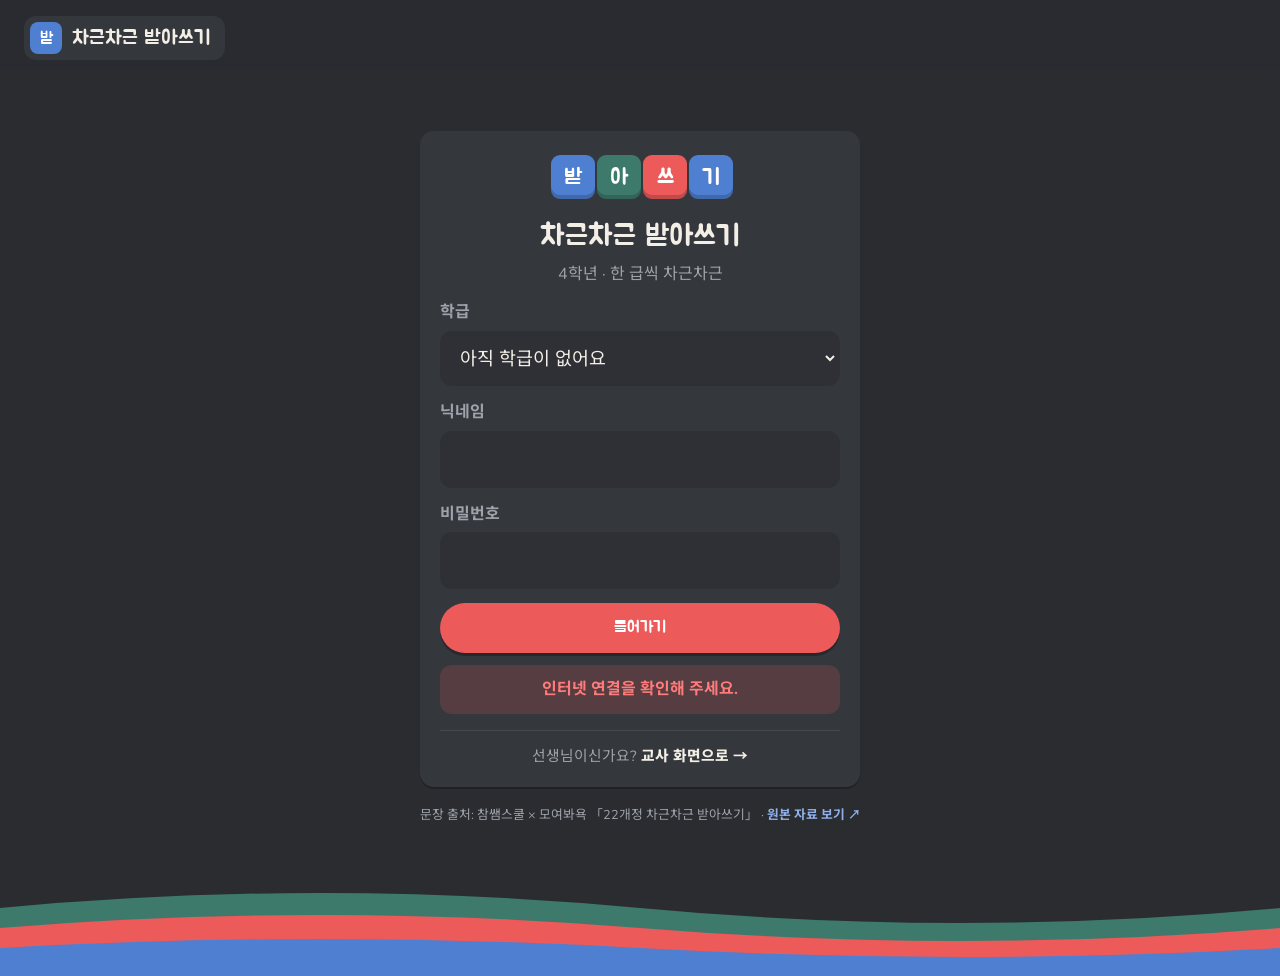
==== commit e1164464: "Rename Index.html to index.html" ====
--- a/index.html
+++ b/index.html
@@ -8,7 +8,7 @@
 <link rel="preconnect" href="https://fonts.googleapis.com">
 <link rel="preconnect" href="https://fonts.gstatic.com" crossorigin>
 <link href="https://fonts.googleapis.com/css2?family=Jua&family=Nunito:wght@600;700;800&family=Noto+Sans+KR:wght@400;700;800&display=swap" rel="stylesheet">
-<link rel="stylesheet" href="css/style.css">
+<script>document.write('<link rel="stylesheet" href="css/style.css?v=' + Date.now() + '">');</script>
 </head>
 <body>
 <header class="topbar">
@@ -18,10 +18,9 @@
 </header>
 <div class="waves" aria-hidden="true"><svg class="w1" viewBox="0 0 2400 120" preserveAspectRatio="none" aria-hidden="true"><path fill="#3d7a6b" d="M0 52 Q 300 22 600 52 T 1200 52 Q 1500 22 1800 52 T 2400 52 V120 H0 Z"/></svg><svg class="w2" viewBox="0 0 2400 120" preserveAspectRatio="none" aria-hidden="true"><path fill="#ec5a5a" d="M0 72 Q 300 46 600 72 T 1200 72 Q 1500 46 1800 72 T 2400 72 V120 H0 Z"/></svg><svg class="w3" viewBox="0 0 2400 120" preserveAspectRatio="none" aria-hidden="true"><path fill="#4e7fd1" d="M0 92 Q 300 74 600 92 T 1200 92 Q 1500 74 1800 92 T 2400 92 V120 H0 Z"/></svg></div>
 <main id="main"><div class="spinner"></div></main>
-<script>document.write('<script src="config.js?v=' + Date.now() + '"><\/script>');</script>
-<script src="data/sentences.js"></script>
-<script src="js/hangul.js"></script>
-<script src="js/api.js"></script>
-<script src="js/student.js"></script>
+<script>
+  // 항상 최신 파일을 불러오도록 주소 뒤에 시각을 붙여요 (브라우저에 남은 예전 파일 방지)
+  (function () { var v = Date.now(); ["config.js", "data/sentences.js", "js/hangul.js", "js/api.js", "js/student.js"].forEach(function (f) { document.write('<script src="' + f + '?v=' + v + '"><\/script>'); }); })();
+</script>
 </body>
 </html>
--- a/css/style.css
+++ b/css/style.css
@@ -366,3 +366,7 @@
   .tabs::-webkit-scrollbar{display:none}
   .tabs button{flex:none}
 }
+.teacherlink{display:block;margin-top:16px;padding-top:14px;border-top:1px solid var(--line);color:var(--muted);text-decoration:none;font-size:.92rem}
+.teacherlink b{color:var(--ink);font-weight:800}
+.credit{text-align:center;color:var(--muted);font-size:.8rem;margin:18px auto 0;max-width:640px;line-height:1.6}
+.credit a{color:#8fb0ea;text-decoration:none;font-weight:700;white-space:nowrap}
